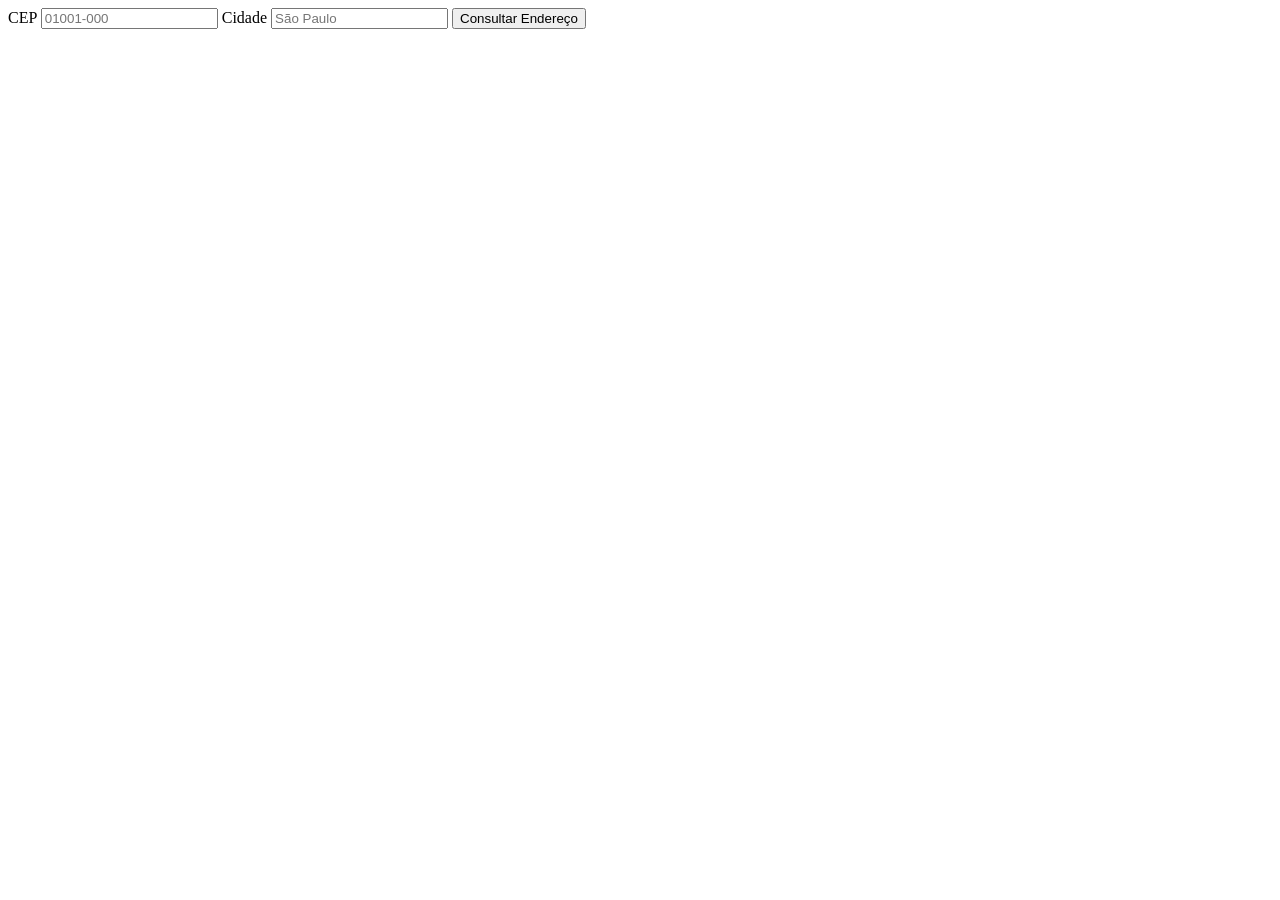
==== index.html @ 19ee91d5 "meu primeior commit" ====
<!DOCTYPE html>
<html lang="pt-BR">

<head>
    <meta charset="UTF-8">
    <meta name="viewport" content="width=device-width, initial-scale=1.0">
    <title>Consulta de Endereço por CEP</title>
</head>
<link rel="stylesheet" href="style.css">
<link rel="stylesheet" href="index.js">

<body>
    <form id="formConsulta">
        <label for="cep">CEP</label>
        <input id="cep" type="text" inputmode="numeric" maxlength="9" placeholder="01001-000" required>
        <label for="cidade">Cidade</label>
        <input id="cidade" type="text" placeholder="São Paulo" required>
        <button type="submit">Consultar Endereço</button>
    </form>
    <p id="mensagem" role="status" aria-live="polite"></p>
    <script src="index.js"></script>
</body>

</html>
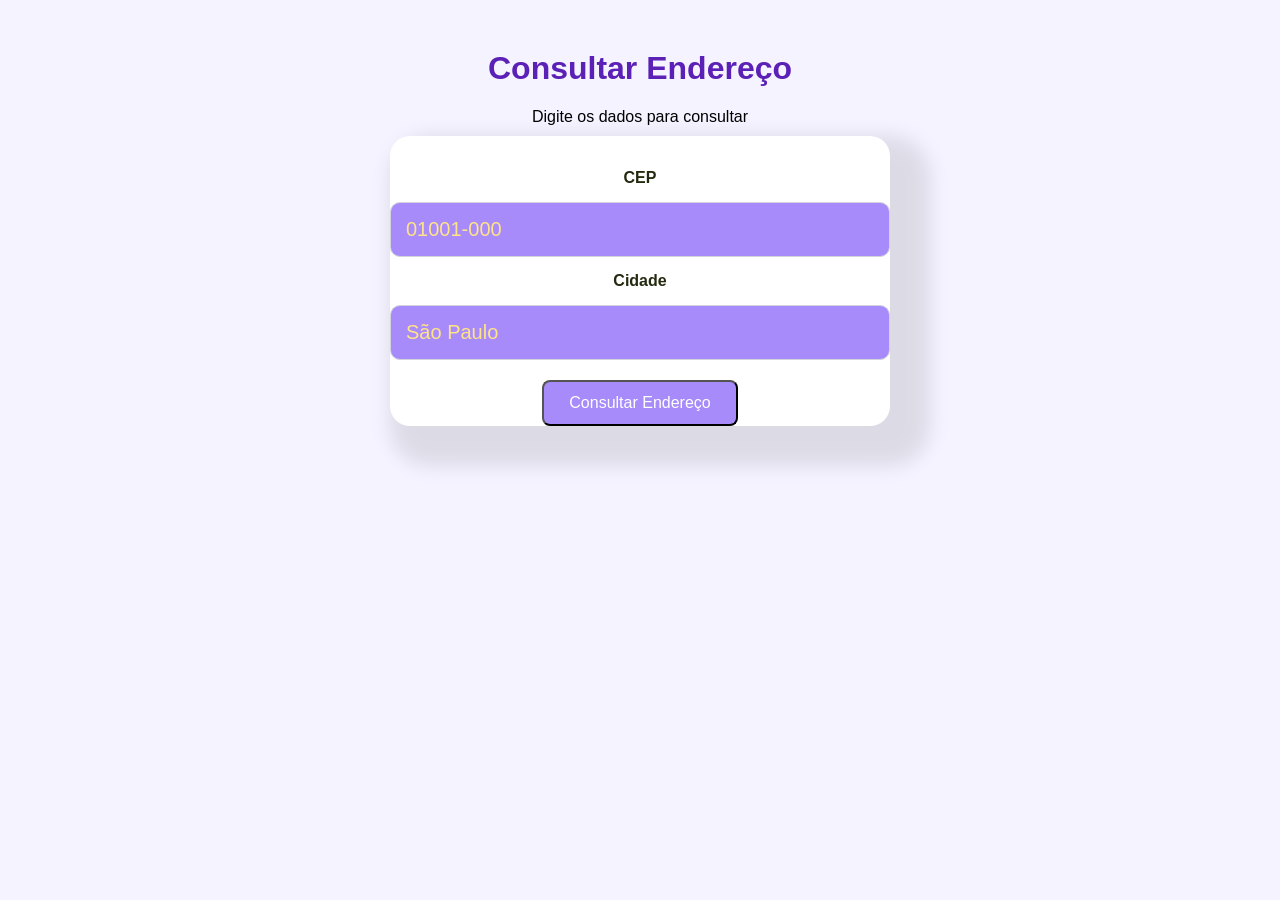
==== commit 7d3aa583: "atualização do CSS" ====
--- a/index.html
+++ b/index.html
@@ -9,13 +9,21 @@
 <link rel="stylesheet" href="style.css">
 <link rel="stylesheet" href="index.js">
 
-<body>
-    <form id="formConsulta">
+<body class="body">
+    <center><h1>Consultar Endereço</h1></center>
+    <center><p>Digite os dados para consultar</p></center>
+    <form id="formConsulta" class="consulta">
+        <center>
+            <br>
         <label for="cep">CEP</label>
         <input id="cep" type="text" inputmode="numeric" maxlength="9" placeholder="01001-000" required>
+        <br>
         <label for="cidade">Cidade</label>
         <input id="cidade" type="text" placeholder="São Paulo" required>
+        <br>
         <button type="submit">Consultar Endereço</button>
+        <br>
+    </center>
     </form>
     <p id="mensagem" role="status" aria-live="polite"></p>
     <script src="index.js"></script>
--- a/style.css
+++ b/style.css
@@ -0,0 +1,119 @@
+.consulta{
+    background-color: white;
+    width: 500px;
+    border-radius: 20px;
+    color: #242a0f;
+    margin-top: 10px;
+    margin: auto;
+    box-shadow: 20px 20px 20px 20px rgba(0, 0, 0, 0.10);
+}
+
+
+body {
+    font-family: Arial, Helvetica, sans-serif;
+    background-color: #f5f3ff;
+    margin: 0;
+    padding: 0;
+    color: #1F2937;
+}
+
+
+header {
+    background-color: #FFFFFF;
+    width: 500px;
+    margin: 60px auto;
+    padding: 30px;
+    border-radius: 15px;
+    box-shadow: 0px 5px 20px rgba(0, 0, 0, 0.10);
+    text-align: center;
+}
+
+
+h1{
+    color: #5B21B6;
+    margin-top: 50px;
+    text-align: center;
+}
+
+
+p{
+    color: #000000;
+    margin-bottom: 10px;
+    text-align: center;
+}
+
+
+label{
+    display: block;
+    margin-bottom: 15px;
+    margin-top: 15px;
+    font-weight: bold;
+}
+
+
+input {
+    width: 100%;
+    box-sizing: border-box;
+    padding: 15px;
+    border: 1px solid #D1D5DB;
+    border-radius: 10px;
+    font-size: 20px;
+}
+
+input:focus {
+    outline: none;
+    border: 5px solid #7c3aed;
+}
+
+button {
+    margin-top: 20px;
+    padding: 12px 25px;
+    background-color: #A78BFA;
+    color: white;
+    border-radius: 8px;
+    font-size: 16px;
+    cursor: pointer;
+}
+
+
+input{
+    background-color: #A78BFA;
+}
+
+
+button:hover {
+    background-color: #5B21B6;
+}   
+
+
+
+
+.linkmaps{
+    display: block;
+    width: fit-content;
+    margin: 20px auto;
+    padding: 12px 20px;
+    background-color: #7C3AED;
+    color: white;
+    text-decoration: none;
+    border-radius: 8px;
+}
+
+
+.linkmaps:hover {
+    background-color: #5B21B6;
+}
+
+body > p {
+    text-align: center;
+}
+
+
+body > p a {
+    color: #5B21B6;
+}
+
+
+::placeholder{
+    color: rgb(255, 227, 135);
+}
